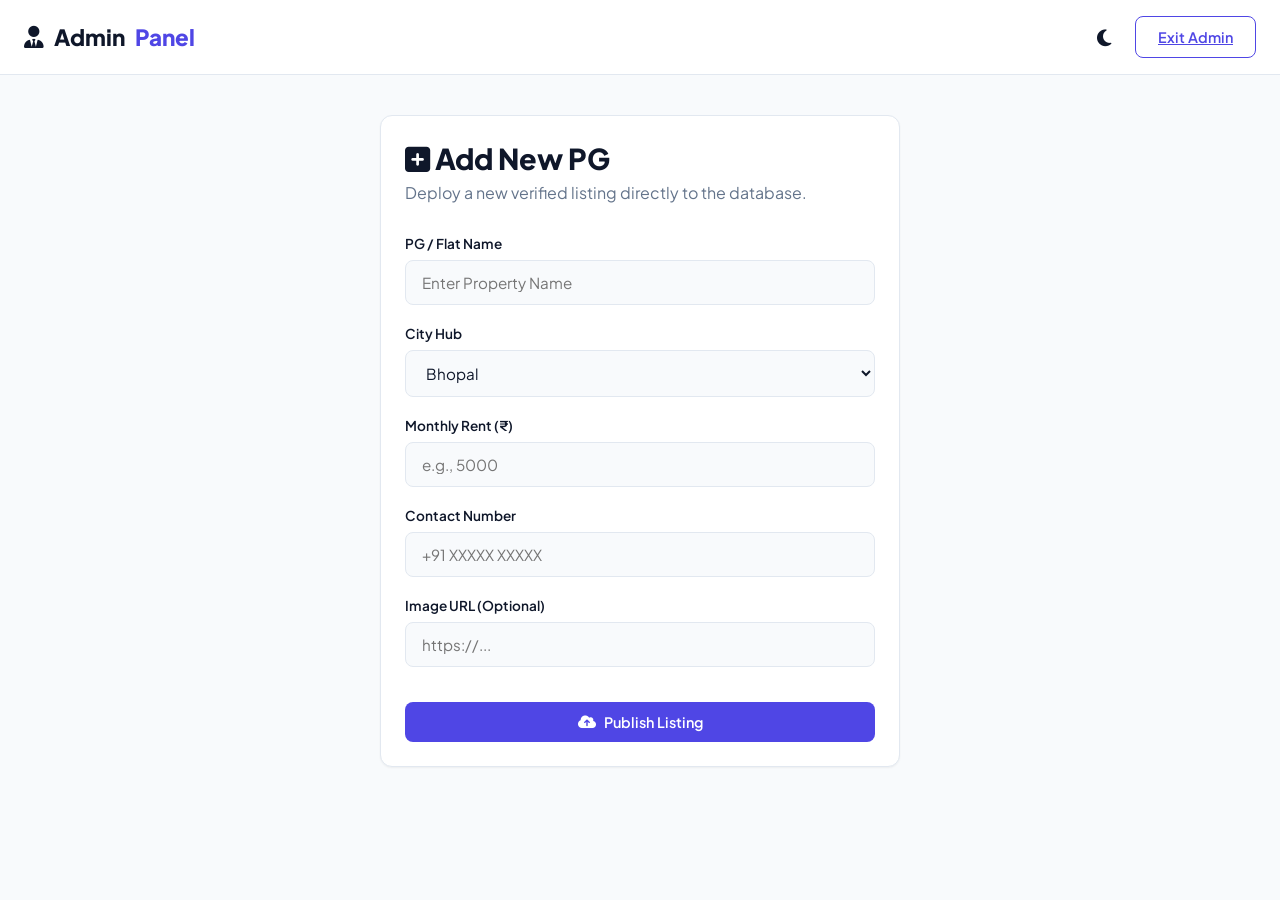
==== admin.html @ 3069d0ec "Revamp admin panel with new layout and features Updated the admin panel layout and styles, added nav" ====
<!DOCTYPE html>
<html lang="en">
<head>
    <meta charset="UTF-8">
    <meta name="viewport" content="width=device-width, initial-scale=1.0">
    <title>Admin Panel | SheherSaathi</title>
    <link href="https://fonts.googleapis.com/css2?family=Plus+Jakarta+Sans:wght@400;500;600;700;800&display=swap" rel="stylesheet">
    <link rel="stylesheet" href="https://cdnjs.cloudflare.com/ajax/libs/font-awesome/6.4.0/css/all.min.css">
    <link rel="stylesheet" href="style.css">
</head>
<body>
    <nav class="navbar">
        <div class="nav-container">
            <a href="index.html" class="logo"><i class="fa-solid fa-user-tie"></i> Admin<span>Panel</span></a>
            <div class="nav-actions">
                <button id="theme-toggle" class="icon-btn"><i class="fas fa-moon"></i></button>
                <a href="index.html" class="btn btn-outline-nav">Exit Admin</a>
            </div>
        </div>
    </nav>

    <div class="app-container" style="justify-content: center;">
        <main class="main-content" style="max-width: 600px; margin-left: 0;">
            <div class="card">
                <div class="tab-header text-center">
                    <h2><i class="fa-solid fa-square-plus text-primary"></i> Add New PG</h2>
                    <p>Deploy a new verified listing directly to the database.</p>
                </div>
                
                <div class="form-group">
                    <label>PG / Flat Name</label>
                    <input type="text" id="pg-name" placeholder="Enter Property Name" class="form-input">
                </div>
                <div class="form-group">
                    <label>City Hub</label>
                    <select id="pg-city" class="form-input">
                        <option value="Bhopal">Bhopal</option>
                        <option value="Patna">Patna</option>
                        <option value="Delhi">Delhi</option>
                    </select>
                </div>
                <div class="form-group">
                    <label>Monthly Rent (₹)</label>
                    <input type="number" id="pg-price" placeholder="e.g., 5000" class="form-input">
                </div>
                <div class="form-group">
                    <label>Contact Number</label>
                    <input type="tel" id="pg-contact" placeholder="+91 XXXXX XXXXX" class="form-input">
                </div>
                <div class="form-group">
                    <label>Image URL (Optional)</label>
                    <input type="text" id="pg-image" placeholder="https://..." class="form-input" oninput="previewImg()">
                </div>
                
                <img id="preview" src="" class="card-img" style="display:none; margin-top: 15px;">
                
                <button class="btn btn-primary w-100 style-top" onclick="addPG()"><i class="fa-solid fa-cloud-arrow-up"></i> Publish Listing</button>
            </div>
        </main>
    </div>

    <script src="script.js"></script>
    <script>
        function previewImg() {
            let url = document.getElementById('pg-image').value;
            let img = document.getElementById('preview');
            if(url) { img.style.display = "block"; img.src = url; } 
            else { img.style.display = "none"; }
        }

        function addPG() {
            let n = document.getElementById('pg-name').value;
            let c = document.getElementById('pg-city').value;
            let p = document.getElementById('pg-price').value;
            
            if(!n || !c || !p) return alert("⚠️ Please fill all required structural fields.");

            // Save Logic
            let oldData = JSON.parse(localStorage.getItem("ss_custom_pgs")) || [];
            oldData.push({ name: n, city: c, price: p, img: document.getElementById('pg-image').value });
            localStorage.setItem("ss_custom_pgs", JSON.stringify(oldData));

            alert("✅ Secure Listing Deployed Successfully!");
            
            // Clear Form
            document.querySelectorAll('.form-input').forEach(input => input.value = '');
            document.getElementById('preview').style.display = "none";
        }
    </script>
</body>
</html>
---- style.css ----
:root {
    --primary: #4F46E5;
    --primary-glow: #4338CA;
    --background: #F8FAFC;
    --surface: #FFFFFF;
    --panel-border: #E2E8F0;
    --text-primary: #0F172A;
    --text-muted: #64748B;
    --shadow-sm: 0 1px 2px rgba(0,0,0,0.05);
    --shadow-lg: 0 10px 15px -3px rgba(0, 0, 0, 0.05), 0 4px 6px -4px rgba(0, 0, 0, 0.05);
    --radius: 12px;
}

[data-theme="dark"] {
    --primary: #6366F1;
    --primary-glow: #818CF8;
    --background: #0B0F19;
    --surface: #151F32;
    --panel-border: #22314D;
    --text-primary: #F8FAFC;
    --text-muted: #94A3B8;
}

* {
    margin: 0; padding: 0; box-sizing: border-box;
    font-family: 'Plus Jakarta Sans', sans-serif;
    transition: background-color 0.2s ease, border-color 0.2s ease;
}

body {
    background-color: var(--background);
    color: var(--text-primary);
    overflow-x: hidden;
}

/* Base Components & Buttons */
.btn {
    padding: 11px 22px; border-radius: 8px; font-weight: 600; cursor: pointer;
    border: none; font-size: 0.9rem; display: inline-flex; align-items: center; justify-content: center; gap: 8px;
}
.btn-primary { background: var(--primary); color: #ffffff; }
.btn-primary:hover { background: var(--primary-glow); }
.btn-outline { background: transparent; border: 1.5px solid var(--panel-border); color: var(--text-primary); }
.btn-outline:hover { background: var(--panel-border); }
.btn-outline-nav { background: transparent; border: 1.5px solid var(--primary); color: var(--primary); }
.btn-outline-nav:hover { background: var(--primary); color: white; }
.w-100 { width: 100%; } .w-auto { width: auto; }
.mb-10 { margin-bottom: 10px; } .mb-20 { margin-bottom: 20px; } .style-top { margin-top: 15px; }
.text-danger { color: #F43F5E !important; } .text-success { color: #10B981 !important; }
.pointer { cursor: pointer; }

/* Global Navbar Styling */
.navbar {
    position: fixed; top: 0; left: 0; width: 100%; height: 75px;
    background: var(--surface); border-bottom: 1px solid var(--panel-border); z-index: 100;
}
.nav-container {
    max-width: 1440px; margin: 0 auto; height: 100%;
    display: flex; justify-content: space-between; align-items: center; padding: 0 24px;
}
.logo { font-size: 1.4rem; font-weight: 800; color: var(--text-primary); text-decoration: none; display: flex; align-items: center; gap: 10px; }
.logo span { color: var(--primary); }
.nav-actions { display: flex; align-items: center; gap: 16px; }
.icon-btn { background: none; border: none; font-size: 1.2rem; color: var(--text-primary); cursor: pointer; padding: 8px; }
.user-badge { display: flex; align-items: center; gap: 8px; font-weight: 700; color: var(--primary); }

/* Main Screen Setup Panels */
.app-container { display: flex; margin-top: 75px; min-height: calc(100vh - 75px); }
.sidebar {
    width: 280px; border-right: 1px solid var(--panel-border);
    position: fixed; top: 75px; left: 0; height: calc(100vh - 75px);
    background: var(--surface); padding: 24px 16px; overflow-y: auto;
}
.sidebar-menu { display: flex; flex-direction: column; gap: 6px; }
.sidebar-btn {
    width: 100%; padding: 12px 16px; border: none; background: transparent;
    border-radius: 8px; text-align: left; font-size: 0.95rem; font-weight: 600;
    color: var(--text-muted); cursor: pointer; display: flex; align-items: center; gap: 12px;
}
.sidebar-btn:hover, .sidebar-btn.active { background: var(--background); color: var(--primary); }
.link-btn { text-decoration: none; }
.sidebar-divider { border: none; border-top: 1px solid var(--panel-border); margin: 16px 0; }
.sidebar-section-title { font-size: 0.75rem; font-weight: 700; color: var(--text-muted); text-transform: uppercase; letter-spacing: 0.05em; padding-left: 16px; margin-bottom: 8px; display: block; }

.main-content { margin-left: 280px; flex-grow: 1; padding: 40px; max-width: 1160px; }
.tab-content { display: none; }
.tab-content.active { display: block; animation: viewFadeUp 0.35s ease forwards; }

.tab-header { margin-bottom: 32px; }
.tab-header h2 { font-size: 1.8rem; font-weight: 800; margin-bottom: 6px; }
.tab-header p { color: var(--text-muted); font-size: 1rem; }

/* Custom Filter Box */
.filter-wrapper { display: flex; gap: 16px; margin-bottom: 32px; flex-wrap: wrap; }
.filter-box {
    background: var(--surface); border: 1px solid var(--panel-border);
    border-radius: 8px; padding: 10px 16px; display: flex; align-items: center; gap: 10px; box-shadow: var(--shadow-sm);
}
.filter-box select { border: none; background: transparent; color: var(--text-primary); font-weight: 600; outline: none; font-size: 0.9rem; cursor: pointer; }

/* Adaptive Responsive Layout Grids */
.grid-layout { display: grid; grid-template-columns: repeat(auto-fill, minmax(300px, 1fr)); gap: 24px; }
.card {
    background: var(--surface); border: 1px solid var(--panel-border);
    border-radius: var(--radius); padding: 24px; box-shadow: var(--shadow-sm);
}
.card:hover { box-shadow: var(--shadow-lg); transform: translateY(-2px); transition: all 0.2s ease; }
.card-center { max-width: 550px; margin: 0 auto; }
.card-img { width: 100%; height: 190px; object-fit: cover; border-radius: 8px; margin-bottom: 16px; }

/* Input Element Frameworks */
.form-group { margin-bottom: 20px; }
.form-group label { display: block; font-size: 0.85rem; font-weight: 600; margin-bottom: 8px; color: var(--text-primary); }
.form-input { width: 100%; padding: 12px 16px; border: 1px solid var(--panel-border); border-radius: 8px; background: var(--background); color: var(--text-primary); outline: none; font-size: 0.95rem; }
.form-input:focus { border-color: var(--primary); }

/* Original Real-App Login Styling Details */
.password-wrapper { position: relative; display: flex; align-items: center; }
.toggle-password { position: absolute; right: 16px; color: var(--text-muted); cursor: pointer; }
.login-utils { display: flex; justify-content: space-between; align-items: center; font-size: 0.85rem; margin-top: 12px; }
.remember-me { display: flex; align-items: center; gap: 8px; font-weight: 500; cursor: pointer; }
.forgot-link { color: var(--primary); font-weight: 600; text-decoration: none; }
.forgot-link:hover { text-decoration: underline; }

/* Live Calculation Meters */
.fare-dashboard { display: grid; grid-template-columns: repeat(3, 1fr); gap: 12px; margin-top: 24px; }
.fare-metric { background: var(--background); padding: 16px; border-radius: 8px; border: 1px solid var(--panel-border); text-align: center; }
.fare-metric.highlighted { border-color: var(--primary); background: rgba(79, 70, 229, 0.04); }
.fare-metric i { font-size: 1.5rem; color: var(--primary); margin-bottom: 8px; }
.fare-metric span { display: block; font-size: 0.8rem; color: var(--text-muted); font-weight: 500; }
.fare-metric h3 { font-size: 1.3rem; font-weight: 700; margin-top: 4px; }

/* Ledger Framework Layout */
.expense-overview { display: flex; gap: 16px; margin-bottom: 24px; align-items: center; flex-wrap: wrap; }
.overview-box { background: var(--surface); border: 1px solid var(--panel-border); padding: 18px 24px; border-radius: 10px; flex: 1; min-width: 200px; }
.overview-box span { font-size: 0.85rem; color: var(--text-muted); font-weight: 600; }
.overview-box h2 { font-size: 1.75rem; font-weight: 800; margin-top: 4px; }
.tracker-layout { display: grid; grid-template-columns: 1fr 1.4fr; gap: 24px; }
.table-wrapper { overflow-x: auto; margin-top: 8px; }
table { width: 100%; border-collapse: collapse; text-align: left; font-size: 0.9rem; }
th, td { padding: 12px; border-bottom: 1px solid var(--panel-border); }
th { color: var(--text-muted); font-weight: 600; }

/* Progress Tracker Milestones */
.todo-item { display: flex; align-items: flex-start; gap: 12px; margin-bottom: 16px; }
.todo-item input[type="checkbox"] { width: 18px; height: 18px; margin-top: 2px; cursor: pointer; }
.todo-item label { font-size: 0.95rem; font-weight: 500; cursor: pointer; line-height: 1.4; }
.todo-item input:checked + label { text-decoration: line-through; color: var(--text-muted); }
.progress-bar-wrapper { width: 100%; height: 8px; background: var(--panel-border); border-radius: 10px; margin-top: 24px; overflow: hidden; }
.progress-bar-fill { height: 100%; background: var(--primary); transition: width 0.3s ease; }

/* Emergency Layout Configuration */
.emergency-list { display: flex; flex-direction: column; gap: 12px; max-width: 600px; margin: 0 auto; }
.em-bar { display: flex; justify-content: space-between; align-items: center; padding: 20px 24px; border-radius: 10px; text-decoration: none; color: white; font-weight: 600; }
.em-bar:hover { opacity: 0.95; }
.bg-blue { background: #2563EB; } .bg-green { background: #16A34A; } .bg-purple { background: #7C3AED; }

/* Modal Architecture */
.modal-overlay { position: fixed; top: 0; left: 0; width: 100%; height: 100%; background: rgba(15, 23, 42, 0.4); backdrop-filter: blur(4px); z-index: 1000; display: none; }
.modal { position: fixed; top: 50%; left: 50%; transform: translate(-50%, -50%); background: var(--surface); border: 1px solid var(--panel-border); padding: 32px; border-radius: var(--radius); width: 92%; max-width: 440px; z-index: 1001; display: none; box-shadow: 0 20px 25px -5px rgba(0,0,0,0.1); }
.modal-header { display: flex; justify-content: space-between; align-items: flex-start; margin-bottom: 24px; }
.modal-header h3 { font-size: 1.4rem; font-weight: 700; }

@keyframes viewFadeUp { from { opacity: 0; transform: translateY(8px); } to { opacity: 1; transform: translateY(0); } }

@media(max-width: 960px) {
    .sidebar { display: none; }
    .main-content { margin-left: 0; padding: 20px; }
    .tracker-layout { grid-template-columns: 1fr; }
}
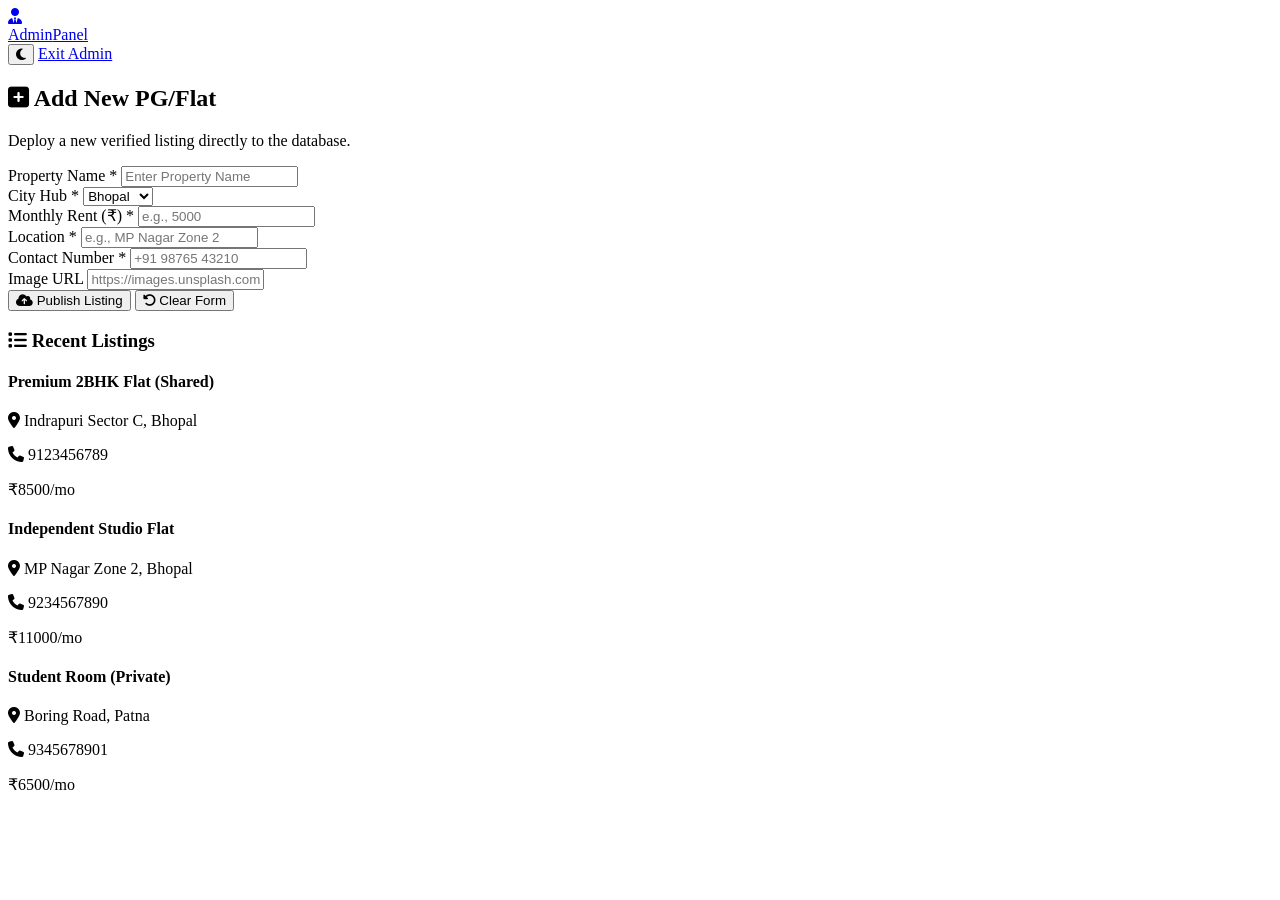
==== commit 785f564e: "Complete integration: Add admin, contact, policy, dashboard with full functionality and data display" ====
--- a/admin.html
+++ b/admin.html
@@ -4,88 +4,187 @@
     <meta charset="UTF-8">
     <meta name="viewport" content="width=device-width, initial-scale=1.0">
     <title>Admin Panel | SheherSaathi</title>
-    <link href="https://fonts.googleapis.com/css2?family=Plus+Jakarta+Sans:wght@400;500;600;700;800&display=swap" rel="stylesheet">
+    <link href="https://fonts.googleapis.com/css2?family=Plus+Jakarta+Sans:wght@300;400;500;600;700;800&display=swap" rel="stylesheet">
     <link rel="stylesheet" href="https://cdnjs.cloudflare.com/ajax/libs/font-awesome/6.4.0/css/all.min.css">
-    <link rel="stylesheet" href="style.css">
+    <script src="https://cdn.tailwindcss.com"></script>
+    <script>
+        tailwind.config = {
+            theme: {
+                extend: {
+                    fontFamily: { sans: ['"Plus Jakarta Sans"', 'sans-serif'] },
+                    colors: { brand: { 50: '#eef2ff', 100: '#e0e7ff', 500: '#6366f1', 600: '#4f46e5', 900: '#312e81' } }
+                }
+            }
+        }
+    </script>
 </head>
-<body>
-    <nav class="navbar">
-        <div class="nav-container">
-            <a href="index.html" class="logo"><i class="fa-solid fa-user-tie"></i> Admin<span>Panel</span></a>
-            <div class="nav-actions">
-                <button id="theme-toggle" class="icon-btn"><i class="fas fa-moon"></i></button>
-                <a href="index.html" class="btn btn-outline-nav">Exit Admin</a>
+<body class="bg-slate-50">
+    <!-- Navigation -->
+    <nav class="bg-white/80 backdrop-blur-lg border-b border-slate-200 sticky top-0 z-40">
+        <div class="max-w-7xl mx-auto px-4 sm:px-6 lg:px-8">
+            <div class="flex justify-between h-16 items-center">
+                <a href="index.html" class="flex items-center gap-2 text-xl font-bold text-brand-900">
+                    <div class="bg-brand-600 text-white p-2 rounded-lg"><i class="fa-solid fa-user-tie"></i></div>
+                    Admin<span class="text-brand-600">Panel</span>
+                </a>
+                <div class="flex items-center gap-4">
+                    <button id="theme-toggle" class="p-2 text-slate-500 hover:text-brand-600 transition rounded-full hover:bg-slate-100">
+                        <i class="fas fa-moon text-lg"></i>
+                    </button>
+                    <a href="index.html" class="bg-brand-600 hover:bg-brand-700 text-white px-4 py-2 rounded-lg font-medium transition">
+                        Exit Admin
+                    </a>
+                </div>
             </div>
         </div>
     </nav>
 
-    <div class="app-container" style="justify-content: center;">
-        <main class="main-content" style="max-width: 600px; margin-left: 0;">
-            <div class="card">
-                <div class="tab-header text-center">
-                    <h2><i class="fa-solid fa-square-plus text-primary"></i> Add New PG</h2>
-                    <p>Deploy a new verified listing directly to the database.</p>
+    <main class="max-w-2xl mx-auto p-6 md:p-10">
+        <div class="bg-white rounded-3xl shadow-sm border border-slate-200 p-8">
+            <div class="text-center mb-8">
+                <h2 class="text-3xl font-bold text-slate-800 mb-2">
+                    <i class="fa-solid fa-square-plus text-brand-600"></i> Add New PG/Flat
+                </h2>
+                <p class="text-slate-600">Deploy a new verified listing directly to the database.</p>
+            </div>
+
+            <div class="space-y-5">
+                <div>
+                    <label class="block text-sm font-semibold text-slate-700 mb-2">Property Name *</label>
+                    <input type="text" id="pg-name" placeholder="Enter Property Name" class="w-full bg-slate-50 border border-slate-200 rounded-xl p-3 focus:border-brand-500 focus:ring-2 focus:ring-brand-500/20 transition outline-none">
                 </div>
-                
-                <div class="form-group">
-                    <label>PG / Flat Name</label>
-                    <input type="text" id="pg-name" placeholder="Enter Property Name" class="form-input">
+
+                <div class="grid grid-cols-1 md:grid-cols-2 gap-4">
+                    <div>
+                        <label class="block text-sm font-semibold text-slate-700 mb-2">City Hub *</label>
+                        <select id="pg-city" class="w-full bg-slate-50 border border-slate-200 rounded-xl p-3 focus:border-brand-500 focus:ring-2 focus:ring-brand-500/20 transition outline-none">
+                            <option value="Bhopal">Bhopal</option>
+                            <option value="Patna">Patna</option>
+                            <option value="Delhi">Delhi</option>
+                            <option value="Mumbai">Mumbai</option>
+                            <option value="Pune">Pune</option>
+                        </select>
+                    </div>
+                    <div>
+                        <label class="block text-sm font-semibold text-slate-700 mb-2">Monthly Rent (₹) *</label>
+                        <input type="number" id="pg-price" placeholder="e.g., 5000" class="w-full bg-slate-50 border border-slate-200 rounded-xl p-3 focus:border-brand-500 focus:ring-2 focus:ring-brand-500/20 transition outline-none">
+                    </div>
                 </div>
-                <div class="form-group">
-                    <label>City Hub</label>
-                    <select id="pg-city" class="form-input">
-                        <option value="Bhopal">Bhopal</option>
-                        <option value="Patna">Patna</option>
-                        <option value="Delhi">Delhi</option>
-                    </select>
+
+                <div>
+                    <label class="block text-sm font-semibold text-slate-700 mb-2">Location *</label>
+                    <input type="text" id="pg-location" placeholder="e.g., MP Nagar Zone 2" class="w-full bg-slate-50 border border-slate-200 rounded-xl p-3 focus:border-brand-500 focus:ring-2 focus:ring-brand-500/20 transition outline-none">
                 </div>
-                <div class="form-group">
-                    <label>Monthly Rent (₹)</label>
-                    <input type="number" id="pg-price" placeholder="e.g., 5000" class="form-input">
+
+                <div>
+                    <label class="block text-sm font-semibold text-slate-700 mb-2">Contact Number *</label>
+                    <input type="tel" id="pg-contact" placeholder="+91 98765 43210" class="w-full bg-slate-50 border border-slate-200 rounded-xl p-3 focus:border-brand-500 focus:ring-2 focus:ring-brand-500/20 transition outline-none">
                 </div>
-                <div class="form-group">
-                    <label>Contact Number</label>
-                    <input type="tel" id="pg-contact" placeholder="+91 XXXXX XXXXX" class="form-input">
+
+                <div>
+                    <label class="block text-sm font-semibold text-slate-700 mb-2">Image URL</label>
+                    <input type="text" id="pg-image" placeholder="https://images.unsplash.com/..." class="w-full bg-slate-50 border border-slate-200 rounded-xl p-3 focus:border-brand-500 focus:ring-2 focus:ring-brand-500/20 transition outline-none" oninput="previewImg()">
                 </div>
-                <div class="form-group">
-                    <label>Image URL (Optional)</label>
-                    <input type="text" id="pg-image" placeholder="https://..." class="form-input" oninput="previewImg()">
+
+                <div id="preview-container" style="display:none;" class="mt-4">
+                    <img id="preview" src="" alt="Preview" class="w-full h-48 object-cover rounded-xl border border-slate-200">
                 </div>
-                
-                <img id="preview" src="" class="card-img" style="display:none; margin-top: 15px;">
-                
-                <button class="btn btn-primary w-100 style-top" onclick="addPG()"><i class="fa-solid fa-cloud-arrow-up"></i> Publish Listing</button>
+
+                <div class="flex gap-3 pt-4">
+                    <button class="flex-1 bg-brand-600 hover:bg-brand-700 text-white font-bold py-3 rounded-xl transition shadow-md" onclick="addPG()">
+                        <i class="fa-solid fa-cloud-arrow-up mr-2"></i> Publish Listing
+                    </button>
+                    <button class="flex-1 bg-slate-200 hover:bg-slate-300 text-slate-800 font-bold py-3 rounded-xl transition" onclick="resetForm()">
+                        <i class="fa-solid fa-rotate-left mr-2"></i> Clear Form
+                    </button>
+                </div>
             </div>
-        </main>
-    </div>
+        </div>
+
+        <!-- Recent Listings -->
+        <div class="bg-white rounded-3xl shadow-sm border border-slate-200 p-8 mt-8">
+            <h3 class="text-2xl font-bold text-slate-800 mb-6">
+                <i class="fa-solid fa-list text-brand-600 mr-2"></i> Recent Listings
+            </h3>
+            <div id="recent-listings" class="space-y-4">
+                <p class="text-slate-500 text-center py-8">No custom listings yet. Add your first one above!</p>
+            </div>
+        </div>
+    </main>
 
     <script src="script.js"></script>
     <script>
         function previewImg() {
-            let url = document.getElementById('pg-image').value;
-            let img = document.getElementById('preview');
-            if(url) { img.style.display = "block"; img.src = url; } 
-            else { img.style.display = "none"; }
+            const url = document.getElementById('pg-image').value;
+            const preview = document.getElementById('preview');
+            const container = document.getElementById('preview-container');
+            if(url) { 
+                container.style.display = 'block'; 
+                preview.src = url; 
+            } else { 
+                container.style.display = 'none'; 
+            }
+        }
+
+        function resetForm() {
+            document.querySelectorAll('input, select').forEach(el => el.value = '');
+            document.getElementById('preview-container').style.display = 'none';
         }
 
         function addPG() {
-            let n = document.getElementById('pg-name').value;
-            let c = document.getElementById('pg-city').value;
-            let p = document.getElementById('pg-price').value;
+            const n = document.getElementById('pg-name').value.trim();
+            const c = document.getElementById('pg-city').value;
+            const p = parseInt(document.getElementById('pg-price').value);
+            const loc = document.getElementById('pg-location').value.trim();
+            const contact = document.getElementById('pg-contact').value.trim();
             
-            if(!n || !c || !p) return alert("⚠️ Please fill all required structural fields.");
+            if(!n || !p || !loc || !contact) return alert("⚠️ Please fill all required fields.");
 
-            // Save Logic
-            let oldData = JSON.parse(localStorage.getItem("ss_custom_pgs")) || [];
-            oldData.push({ name: n, city: c, price: p, img: document.getElementById('pg-image').value });
-            localStorage.setItem("ss_custom_pgs", JSON.stringify(oldData));
+            const newListing = { 
+                name: n, 
+                city: c, 
+                price: p, 
+                loc: loc,
+                contact: contact,
+                ac: true, 
+                wifi: true, 
+                food: false, 
+                brokerFree: true,
+                img: document.getElementById('pg-image').value || 'https://images.unsplash.com/photo-1522708323590-d24dbb6b0267?auto=format&fit=crop&w=600&q=80'
+            };
+            
+            flatsData.unshift(newListing);
+            localStorage.setItem("ss_flats", JSON.stringify(flatsData));
+            
+            alert("✅ Listing Published Successfully!");
+            resetForm();
+            displayRecentListings();
+        }
 
-            alert("✅ Secure Listing Deployed Successfully!");
+        function displayRecentListings() {
+            const container = document.getElementById('recent-listings');
+            const customListings = flatsData.slice(0, 5);
             
-            // Clear Form
-            document.querySelectorAll('.form-input').forEach(input => input.value = '');
-            document.getElementById('preview').style.display = "none";
+            if(customListings.length === 0) {
+                container.innerHTML = '<p class="text-slate-500 text-center py-8">No listings yet.</p>';
+                return;
+            }
+            
+            container.innerHTML = customListings.map((listing, idx) => `
+                <div class="bg-slate-50 p-4 rounded-lg border border-slate-200">
+                    <div class="flex justify-between items-start">
+                        <div>
+                            <h4 class="font-bold text-slate-800">${listing.name}</h4>
+                            <p class="text-sm text-slate-600 mt-1"><i class="fa-solid fa-location-dot mr-1"></i> ${listing.loc}, ${listing.city}</p>
+                            <p class="text-sm text-slate-600"><i class="fa-solid fa-phone mr-1"></i> ${listing.contact}</p>
+                        </div>
+                        <span class="font-bold text-brand-600">₹${listing.price}/mo</span>
+                    </div>
+                </div>
+            `).join('');
         }
+        
+        document.addEventListener('DOMContentLoaded', displayRecentListings);
     </script>
 </body>
 </html>
